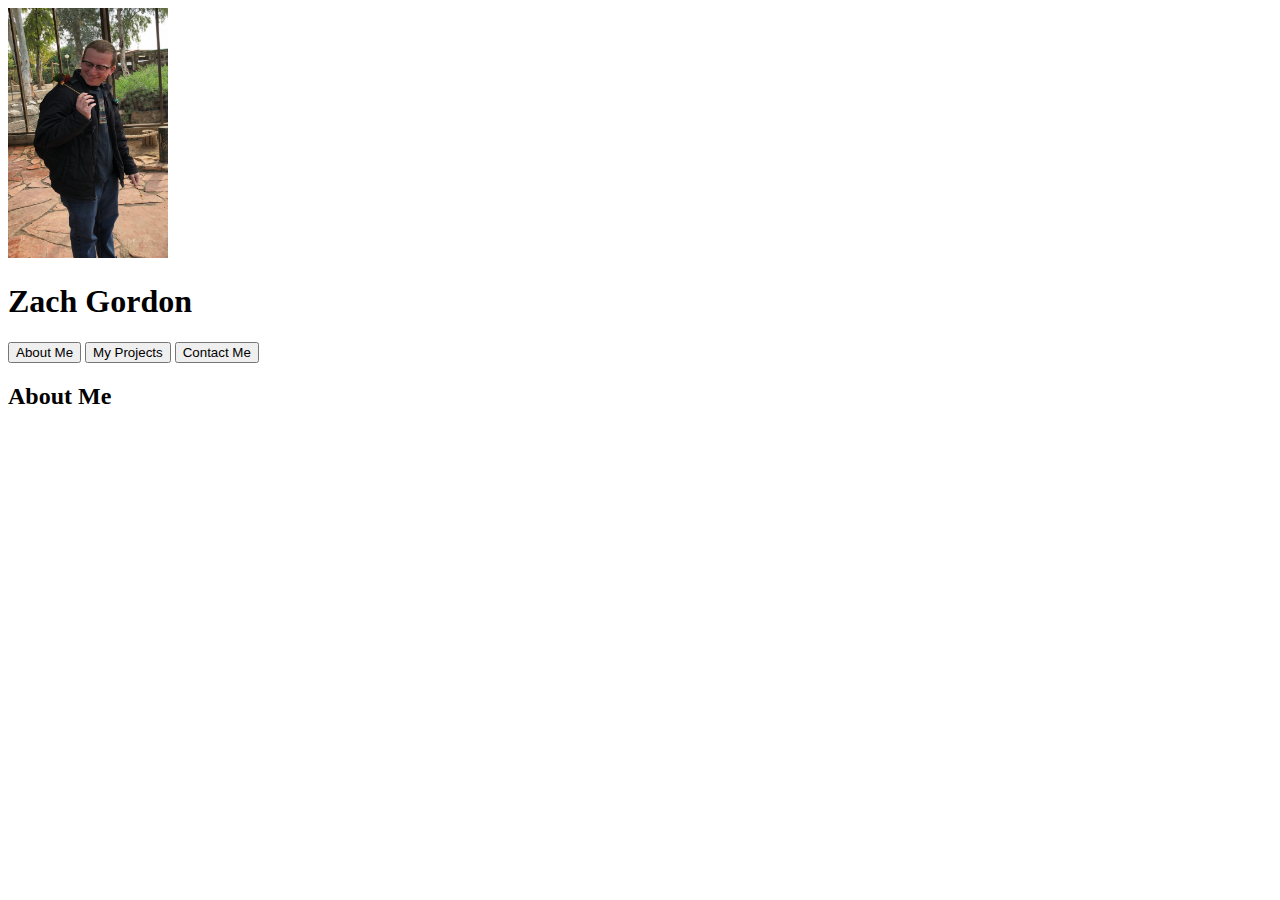
==== portfolio/index.html @ b167f4ef "added photo, header, and buttons" ====
<!DOCTYPE html>
<html lang="en">
  <head>
    <meta charset="UTF-8" />
    <meta name="viewport" content="width=device-width, initial-scale=1.0" />
    <meta http-equiv="X-UA-Compatible" content="ie=edge" />
    <link rel="stylesheet" href="styles.css" />
    <script
      src="http://code.jquery.com/jquery-3.4.1.min.js"
      integrity="sha256-CSXorXvZcTkaix6Yvo6HppcZGetbYMGWSFlBw8HfCJo="
      crossorigin="anonymous"
    ></script>
    <script src="app.js"></script>
    <title>Zach Gordon</title>
  </head>
  <body>
    <header>
      <img id="headshot" src="./assets/images/zach.jpeg" alt="Zach" />
      <h1>Zach Gordon</h1>
      <button id="about">About Me</button>
      <button id="projects">My Projects</button>
      <button id="contact">Contact Me</button>
    </header>
    <article id="about-me">
      <h2>About Me</h2>
    </article>
  </body>
</html>
---- portfolio/styles.css ----
img {
  /* margin: 40px 0px 0px 0px; */
  /* border: 7px solid #808080; */
  /* border-radius: 20px; */
  height: 250px;
  width: 160px;
}
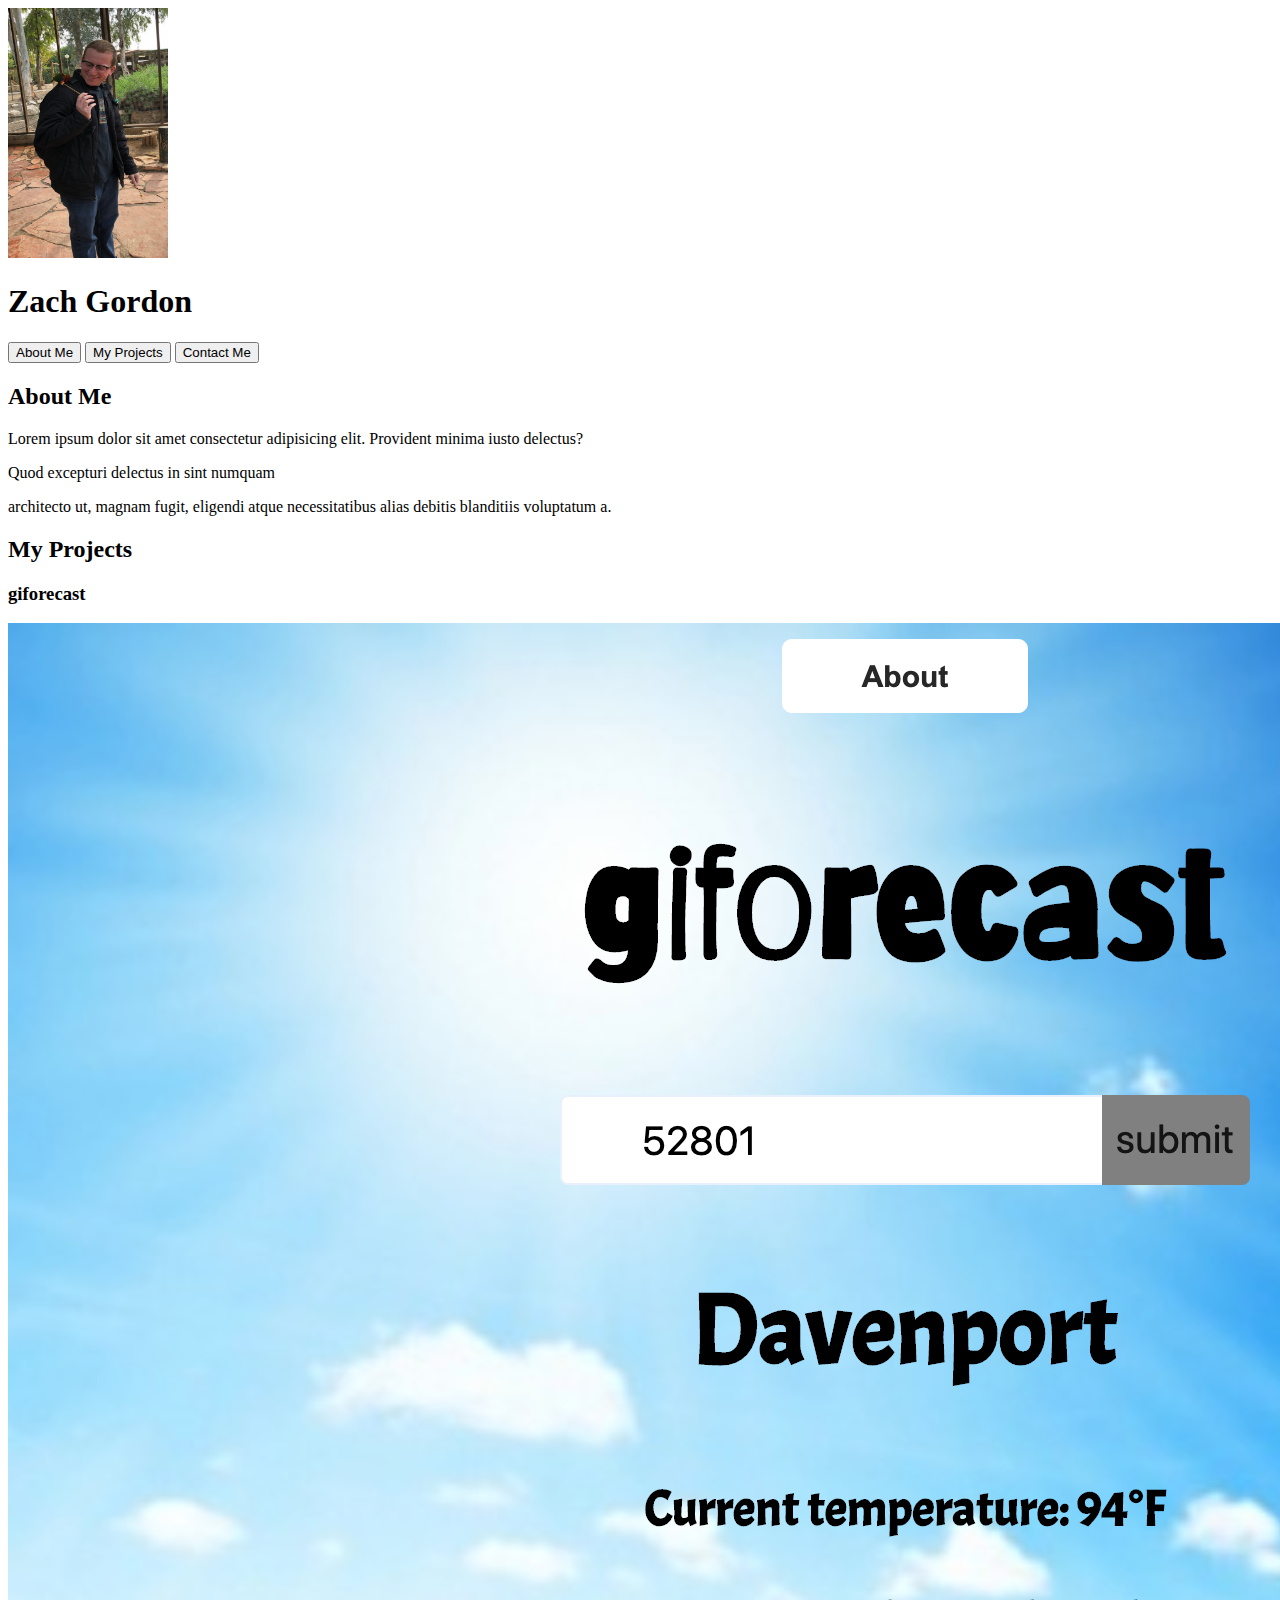
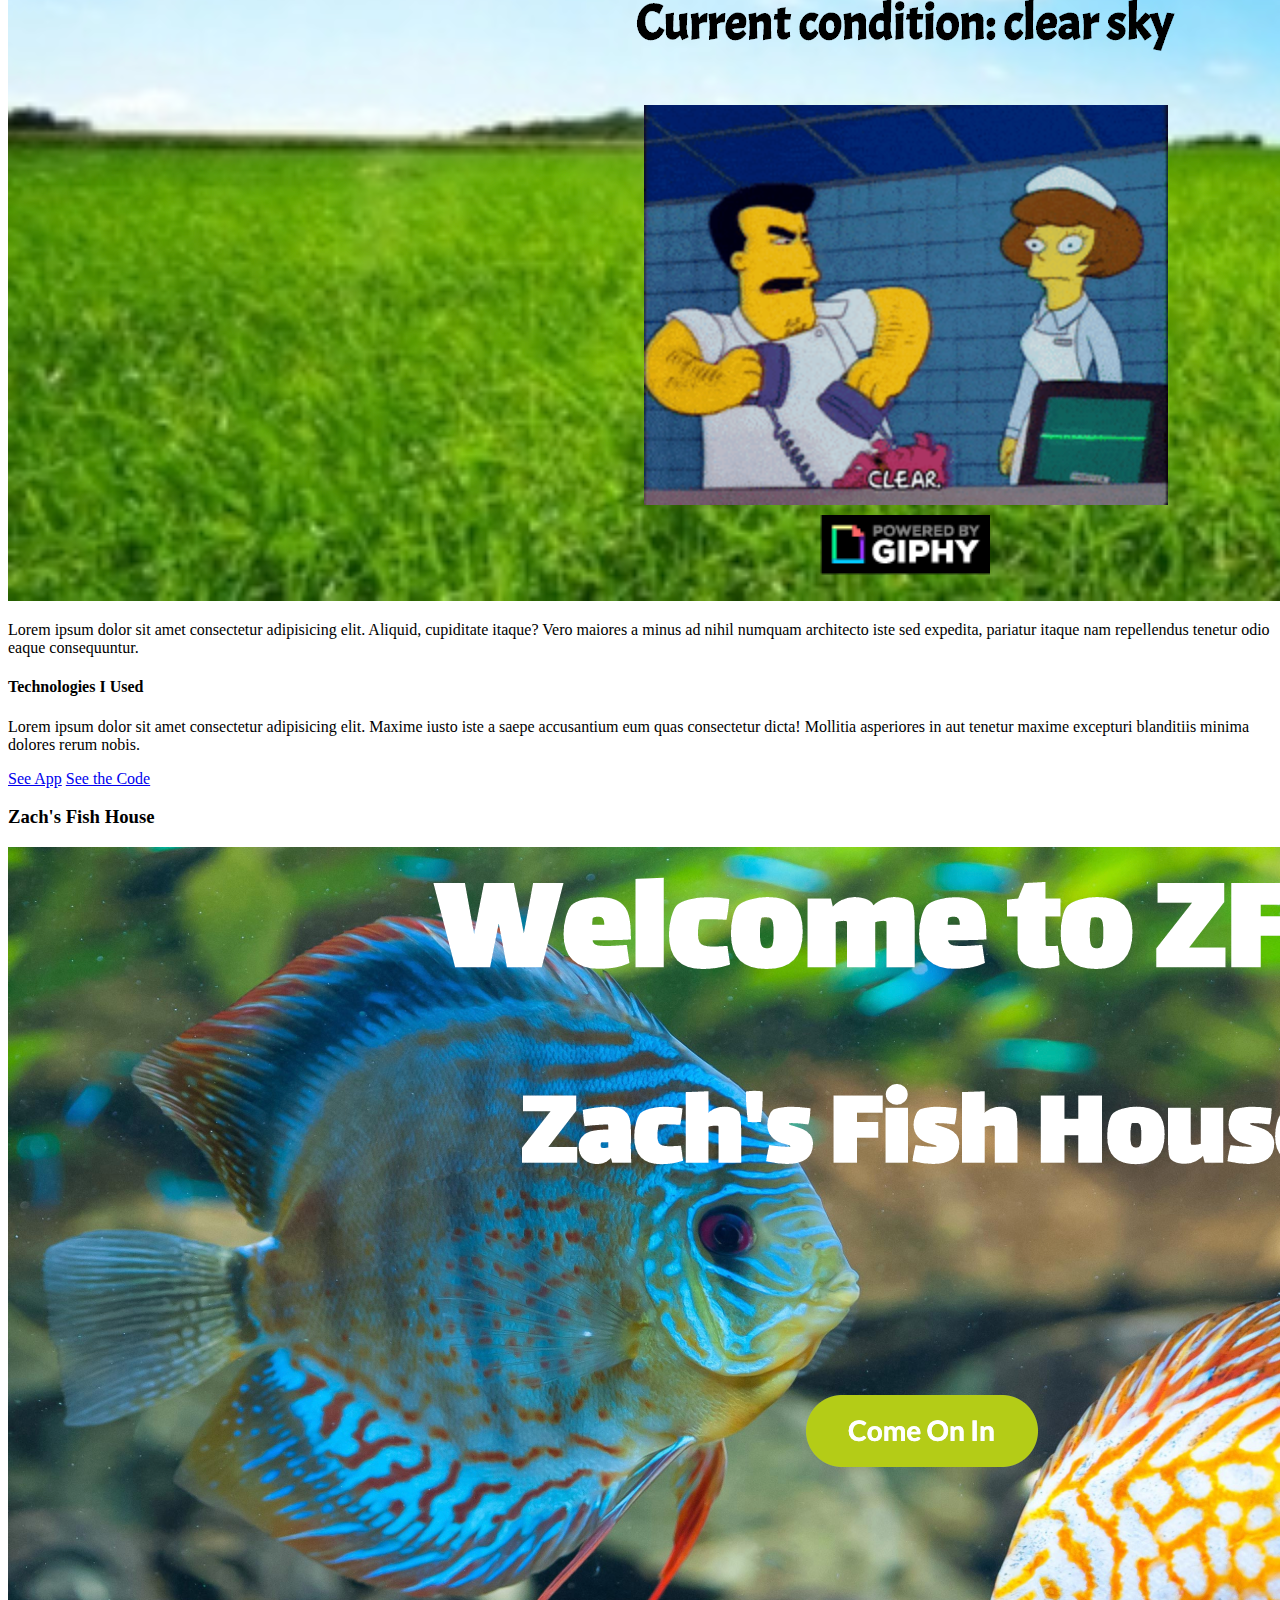
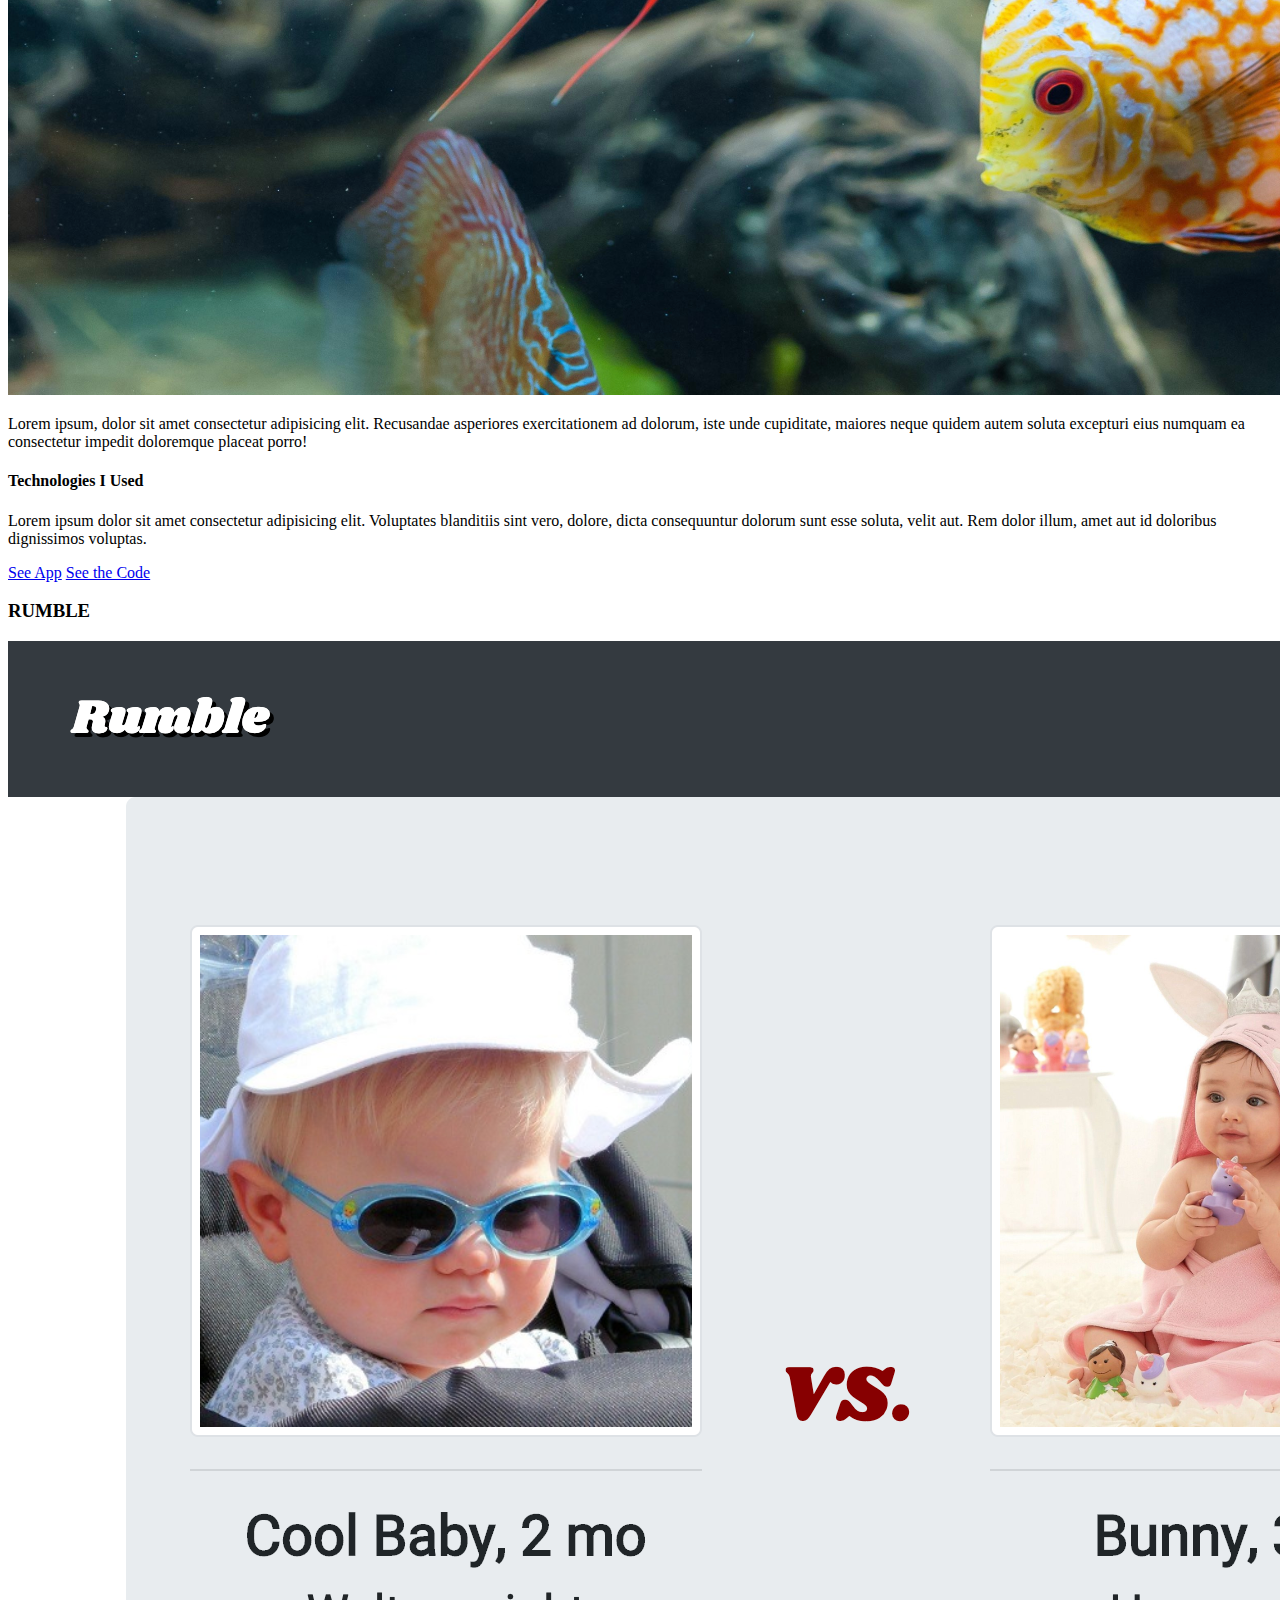
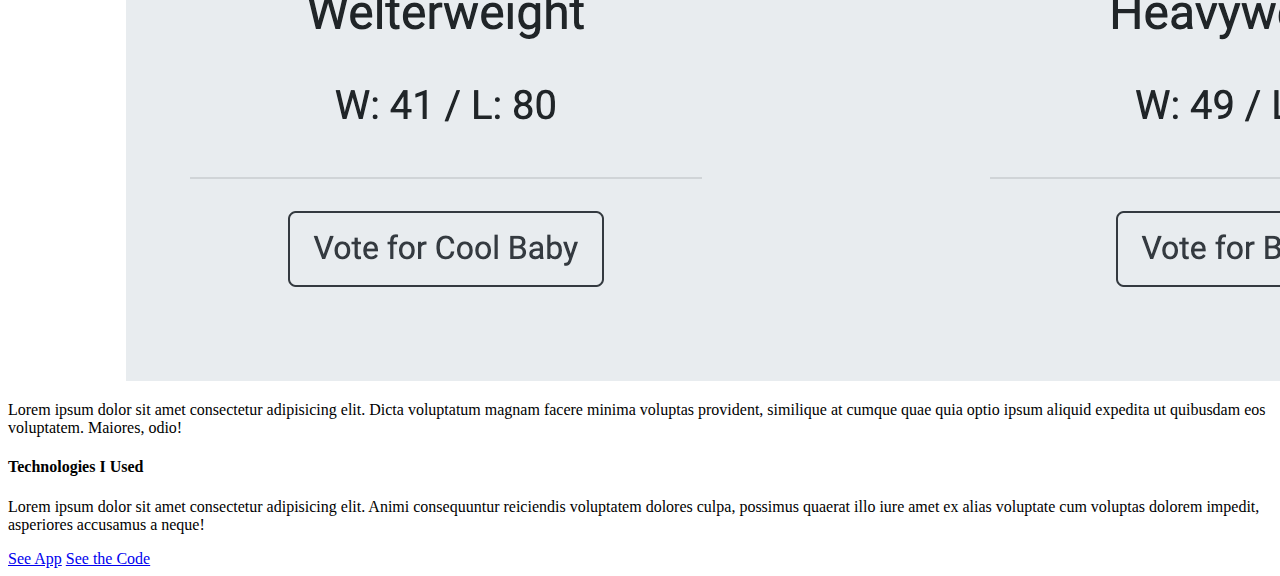
==== commit 9958a438: "added projects" ====
--- a/portfolio/index.html
+++ b/portfolio/index.html
@@ -4,6 +4,17 @@
     <meta charset="UTF-8" />
     <meta name="viewport" content="width=device-width, initial-scale=1.0" />
     <meta http-equiv="X-UA-Compatible" content="ie=edge" />
+    <link
+      rel="stylesheet"
+      href="https://stackpath.bootstrapcdn.com/bootstrap/4.2.1/css/bootstrap.min.css"
+      integrity="sha384-GJzZqFGwb1QTTN6wy59ffF1BuGJpLSa9DkKMp0DgiMDm4iYMj70gZWKYbI706tWS"
+      crossorigin="anonymous"
+    />
+    <script
+      src="https://stackpath.bootstrapcdn.com/bootstrap/4.2.1/js/bootstrap.min.js"
+      integrity="sha384-B0UglyR+jN6CkvvICOB2joaf5I4l3gm9GU6Hc1og6Ls7i6U/mkkaduKaBhlAXv9k"
+      crossorigin="anonymous"
+    ></script>
     <link rel="stylesheet" href="styles.css" />
     <script
       src="http://code.jquery.com/jquery-3.4.1.min.js"
@@ -17,12 +28,92 @@
     <header>
       <img id="headshot" src="./assets/images/zach.jpeg" alt="Zach" />
       <h1>Zach Gordon</h1>
-      <button id="about">About Me</button>
-      <button id="projects">My Projects</button>
-      <button id="contact">Contact Me</button>
+      <nav class="nav justify-content-center">
+        <button class="nav-item" id="about-button">About Me</button>
+        <button class="nav-item" id="projects-button">My Projects</button>
+        <button class="nav-item" id="contact-button">Contact Me</button>
+      </nav>
     </header>
     <article id="about-me">
       <h2>About Me</h2>
+      <p>
+        Lorem ipsum dolor sit amet consectetur adipisicing elit. Provident
+        minima iusto delectus?
+      </p>
+      <p>Quod excepturi delectus in sint numquam</p>
+      <p>
+        architecto ut, magnam fugit, eligendi atque necessitatibus alias debitis
+        blanditiis voluptatum a.
+      </p>
+    </article>
+
+    <article id="projects">
+      <h2>My Projects</h2>
+      <section>
+        <h3>giforecast</h3>
+
+        <img src="./assets/images/sunny.png" alt="giforecast" />
+        <p>
+          Lorem ipsum dolor sit amet consectetur adipisicing elit. Aliquid,
+          cupiditate itaque? Vero maiores a minus ad nihil numquam architecto
+          iste sed expedita, pariatur itaque nam repellendus tenetur odio eaque
+          consequuntur.
+        </p>
+        <h4>Technologies I Used</h4>
+        <p>
+          Lorem ipsum dolor sit amet consectetur adipisicing elit. Maxime iusto
+          iste a saepe accusantium eum quas consectetur dicta! Mollitia
+          asperiores in aut tenetur maxime excepturi blanditiis minima dolores
+          rerum nobis.
+        </p>
+        <a href="https://zachgordon25.github.io/weather-app/">See App</a>
+        <a
+          href="https://github.com/zachgordon25/zachgordon25.github.io/tree/master/weather-app"
+          >See the Code</a
+        >
+      </section>
+
+      <section>
+        <h3>Zach's Fish House</h3>
+
+        <img src="./assets/images/zfh.png" alt="Zach's Fish House" />
+        <p>
+          Lorem ipsum, dolor sit amet consectetur adipisicing elit. Recusandae
+          asperiores exercitationem ad dolorum, iste unde cupiditate, maiores
+          neque quidem autem soluta excepturi eius numquam ea consectetur
+          impedit doloremque placeat porro!
+        </p>
+        <h4>Technologies I Used</h4>
+        <p>
+          Lorem ipsum dolor sit amet consectetur adipisicing elit. Voluptates
+          blanditiis sint vero, dolore, dicta consequuntur dolorum sunt esse
+          soluta, velit aut. Rem dolor illum, amet aut id doloribus dignissimos
+          voluptas.
+        </p>
+        <a href="https://zachs-fish-house.herokuapp.com/fish">See App</a>
+        <a href="https://github.com/zachgordon25/zfh">See the Code</a>
+      </section>
+
+      <section>
+        <h3>RUMBLE</h3>
+
+        <img src="./assets/images/rumble.png" alt="RUMBLE" />
+        <p>
+          Lorem ipsum dolor sit amet consectetur adipisicing elit. Dicta
+          voluptatum magnam facere minima voluptas provident, similique at
+          cumque quae quia optio ipsum aliquid expedita ut quibusdam eos
+          voluptatem. Maiores, odio!
+        </p>
+        <h4>Technologies I Used</h4>
+        <p>
+          Lorem ipsum dolor sit amet consectetur adipisicing elit. Animi
+          consequuntur reiciendis voluptatem dolores culpa, possimus quaerat
+          illo iure amet ex alias voluptate cum voluptas dolorem impedit,
+          asperiores accusamus a neque!
+        </p>
+        <a href="http://squealing-flavor.surge.sh/">See App</a>
+        <a href="https://github.com/zachgordon25/bfc">See the Code</a>
+      </section>
     </article>
   </body>
 </html>
--- a/portfolio/styles.css
+++ b/portfolio/styles.css
@@ -1,4 +1,4 @@
-img {
+#headshot {
   /* margin: 40px 0px 0px 0px; */
   /* border: 7px solid #808080; */
   /* border-radius: 20px; */
